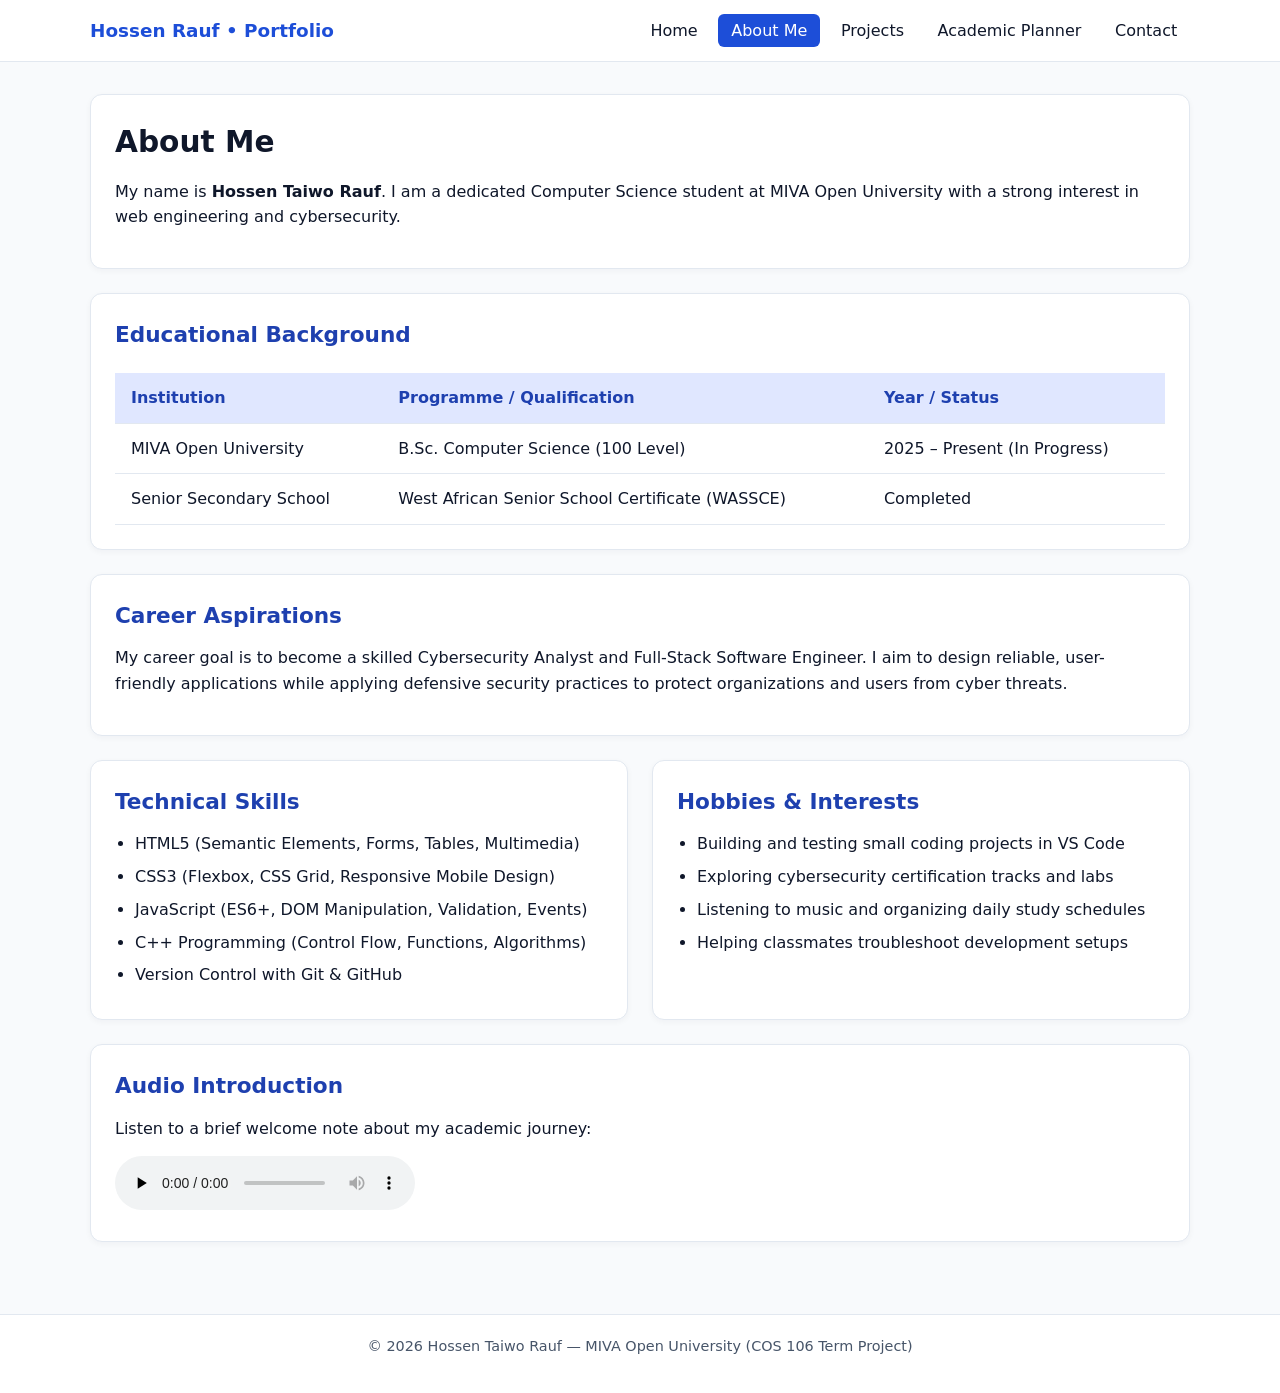
==== about.html @ b8addedc "Complete COS 106 student portfolio and academic planner" ====
<!DOCTYPE html>
<html lang="en">
<head>
  <meta charset="UTF-8" />
  <meta name="viewport" content="width=device-width, initial-scale=1.0" />
  <title>About Me | Hossen Taiwo Rauf</title>
  <link rel="stylesheet" href="css/styles.css" />
</head>
<body>
  <header>
    <div class="container nav-bar">
      <a class="brand" href="index.html">Hossen Rauf • Portfolio</a>
      <nav aria-label="Primary Navigation">
        <ul>
          <li><a href="index.html">Home</a></li>
          <li><a class="active" href="about.html">About Me</a></li>
          <li><a href="projects.html">Projects</a></li>
          <li><a href="planner.html">Academic Planner</a></li>
          <li><a href="contact.html">Contact</a></li>
        </ul>
      </nav>
    </div>
  </header>

  <main class="container">
    <section class="card">
      <h1>About Me</h1>
      <p>
        My name is <strong>Hossen Taiwo Rauf</strong>. I am a dedicated Computer Science student
        at MIVA Open University with a strong interest in web engineering and cybersecurity.
      </p>
    </section>

    <section class="card">
      <h2>Educational Background</h2>
      <div class="table-wrap">
        <table>
          <thead>
            <tr>
              <th>Institution</th>
              <th>Programme / Qualification</th>
              <th>Year / Status</th>
            </tr>
          </thead>
          <tbody>
            <tr>
              <td>MIVA Open University</td>
              <td>B.Sc. Computer Science (100 Level)</td>
              <td>2025 – Present (In Progress)</td>
            </tr>
            <tr>
              <td>Senior Secondary School</td>
              <td>West African Senior School Certificate (WASSCE)</td>
              <td>Completed</td>
            </tr>
          </tbody>
        </table>
      </div>
    </section>

    <section class="card">
      <h2>Career Aspirations</h2>
      <p>
        My career goal is to become a skilled Cybersecurity Analyst and Full-Stack Software
        Engineer. I aim to design reliable, user-friendly applications while applying defensive
        security practices to protect organizations and users from cyber threats.
      </p>
    </section>

    <section class="grid-2">
      <article class="card">
        <h2>Technical Skills</h2>
        <ul class="clean-list">
          <li>HTML5 (Semantic Elements, Forms, Tables, Multimedia)</li>
          <li>CSS3 (Flexbox, CSS Grid, Responsive Mobile Design)</li>
          <li>JavaScript (ES6+, DOM Manipulation, Validation, Events)</li>
          <li>C++ Programming (Control Flow, Functions, Algorithms)</li>
          <li>Version Control with Git & GitHub</li>
        </ul>
      </article>

      <article class="card">
        <h2>Hobbies & Interests</h2>
        <ul class="clean-list">
          <li>Building and testing small coding projects in VS Code</li>
          <li>Exploring cybersecurity certification tracks and labs</li>
          <li>Listening to music and organizing daily study schedules</li>
          <li>Helping classmates troubleshoot development setups</li>
        </ul>
      </article>
    </section>

    <section class="card">
      <h2>Audio Introduction</h2>
      <p>Listen to a brief welcome note about my academic journey:</p>
      <audio controls preload="none">
        <source src="assets/media/intro.mp3" type="audio/mpeg" />
        Your browser does not support the HTML5 audio element.
      </audio>
    </section>
  </main>

  <footer>
    <div class="container">
      <p>© 2026 Hossen Taiwo Rauf — MIVA Open University (COS 106 Term Project)</p>
    </div>
  </footer>

  <script src="js/main.js"></script>
</body>
</html>
---- css/styles.css ----
/* css/styles.css */
:root {
  --bg: #f8fafc;
  --surface: #ffffff;
  --text: #0f172a;
  --muted: #475569;
  --primary: #1d4ed8;
  --primary-dark: #1e40af;
  --accent: #e0e7ff;
  --border: #e2e8f0;
  --success: #15803d;
  --danger: #b91c1c;
}

* {
  box-sizing: border-box;
  margin: 0;
  padding: 0;
}

body {
  font-family: system-ui, -apple-system, Segoe UI, Roboto, sans-serif;
  background-color: var(--bg);
  color: var(--text);
  line-height: 1.6;
  min-height: 100vh;
  display: flex;
  flex-direction: column;
}

.container {
  width: min(1100px, 92%);
  margin: 0 auto;
}

/* Header & Navigation */
header {
  background: var(--surface);
  border-bottom: 1px solid var(--border);
  position: sticky;
  top: 0;
  z-index: 100;
}

.nav-bar {
  display: flex;
  flex-wrap: wrap;
  justify-content: space-between;
  align-items: center;
  gap: 1rem;
  padding: 1rem 0;
}

.brand {
  font-weight: 700;
  font-size: 1.15rem;
  color: var(--primary);
  text-decoration: none;
}

nav ul {
  list-style: none;
  display: flex;
  flex-wrap: wrap;
  gap: 0.5rem;
}

nav a {
  text-decoration: none;
  color: var(--text);
  padding: 0.45rem 0.8rem;
  border-radius: 6px;
  font-weight: 500;
  transition: background-color 0.25s ease, color 0.25s ease, transform 0.2s ease;
}

nav a:hover,
nav a.active {
  background-color: var(--primary);
  color: #ffffff;
  transform: translateY(-1px);
}

/* Main Content & Cards */
main {
  flex: 1;
  padding: 2rem 0 3rem;
}

.card {
  background: var(--surface);
  border: 1px solid var(--border);
  border-radius: 12px;
  padding: 1.5rem;
  margin-bottom: 1.5rem;
  box-shadow: 0 2px 6px rgba(15, 23, 42, 0.04);
  transition: transform 0.25s ease, box-shadow 0.25s ease;
}

.card:hover {
  box-shadow: 0 8px 18px rgba(15, 23, 42, 0.08);
}

h1 {
  font-size: 1.85rem;
  margin-bottom: 0.75rem;
  color: var(--text);
}

h2 {
  font-size: 1.35rem;
  margin-bottom: 0.75rem;
  color: var(--primary-dark);
}

p {
  margin-bottom: 0.9rem;
}

/* Hero Section (Homepage) */
.hero {
  display: flex;
  flex-wrap: wrap;
  align-items: center;
  gap: 2rem;
}

.hero-img {
  width: 180px;
  height: 180px;
  object-fit: cover;
  border-radius: 50%;
  border: 4px solid var(--accent);
}

.hero-text {
  flex: 1;
  min-width: 260px;
}

.btn {
  display: inline-block;
  background-color: var(--primary);
  color: #ffffff;
  padding: 0.6rem 1.15rem;
  border: none;
  border-radius: 8px;
  font-size: 0.95rem;
  font-weight: 600;
  text-decoration: none;
  cursor: pointer;
  transition: background-color 0.2s ease, transform 0.15s ease;
}

.btn:hover {
  background-color: var(--primary-dark);
  transform: translateY(-1px);
}

.btn-secondary {
  background-color: #e2e8f0;
  color: var(--text);
}

.btn-secondary:hover {
  background-color: #cbd5e1;
}

.btn-danger {
  background-color: var(--danger);
}

.btn-danger:hover {
  background-color: #991b1b;
}

/* Grids & Lists */
.grid-2 {
  display: grid;
  grid-template-columns: repeat(auto-fit, minmax(280px, 1fr));
  gap: 1.5rem;
}

.projects-grid {
  display: grid;
  grid-template-columns: repeat(auto-fit, minmax(290px, 1fr));
  gap: 1.5rem;
}

.project-card img {
  width: 100%;
  height: 180px;
  object-fit: cover;
  border-radius: 8px;
  margin-bottom: 1rem;
  border: 1px solid var(--border);
}

.clean-list {
  padding-left: 1.25rem;
}

.clean-list li {
  margin-bottom: 0.45rem;
}

/* Tables */
.table-wrap {
  overflow-x: auto;
}

table {
  width: 100%;
  border-collapse: collapse;
  margin-top: 0.5rem;
}

th,
td {
  text-align: left;
  padding: 0.75rem 1rem;
  border-bottom: 1px solid var(--border);
}

th {
  background-color: var(--accent);
  color: var(--primary-dark);
}

/* Forms */
.form-group {
  margin-bottom: 1rem;
}

label {
  display: block;
  font-weight: 600;
  margin-bottom: 0.35rem;
}

input,
select,
textarea {
  width: 100%;
  padding: 0.65rem 0.8rem;
  border: 1px solid var(--border);
  border-radius: 8px;
  font: inherit;
  background: #ffffff;
}

input:focus,
select:focus,
textarea:focus {
  outline: 2px solid var(--primary);
  border-color: transparent;
}

.feedback {
  margin-top: 0.75rem;
  font-weight: 600;
}

.feedback.error {
  color: var(--danger);
}

.feedback.success {
  color: var(--success);
}

/* Academic Planner Tasks */
.planner-row {
  display: grid;
  grid-template-columns: 2fr 1fr 1fr auto;
  gap: 0.75rem;
  align-items: end;
}

.task-list {
  list-style: none;
  margin-top: 1rem;
}

.task-item {
  display: flex;
  flex-wrap: wrap;
  justify-content: space-between;
  align-items: center;
  gap: 0.75rem;
  padding: 0.85rem 1rem;
  border: 1px solid var(--border);
  border-radius: 8px;
  margin-bottom: 0.65rem;
  background: #ffffff;
  animation: fadeIn 0.25s ease;
}

.task-item.completed .task-title {
  text-decoration: line-through;
  color: var(--muted);
}

.task-actions {
  display: flex;
  gap: 0.5rem;
}

@keyframes fadeIn {
  from {
    opacity: 0;
    transform: translateY(4px);
  }
  to {
    opacity: 1;
    transform: translateY(0);
  }
}

/* Footer */
footer {
  background: var(--surface);
  border-top: 1px solid var(--border);
  padding: 1.25rem 0;
  color: var(--muted);
  font-size: 0.9rem;
  text-align: center;
}

/* Responsive Mobile Adjustments */
@media (max-width: 720px) {
  .planner-row {
    grid-template-columns: 1fr;
  }

  .hero {
    flex-direction: column;
    text-align: center;
  }
}
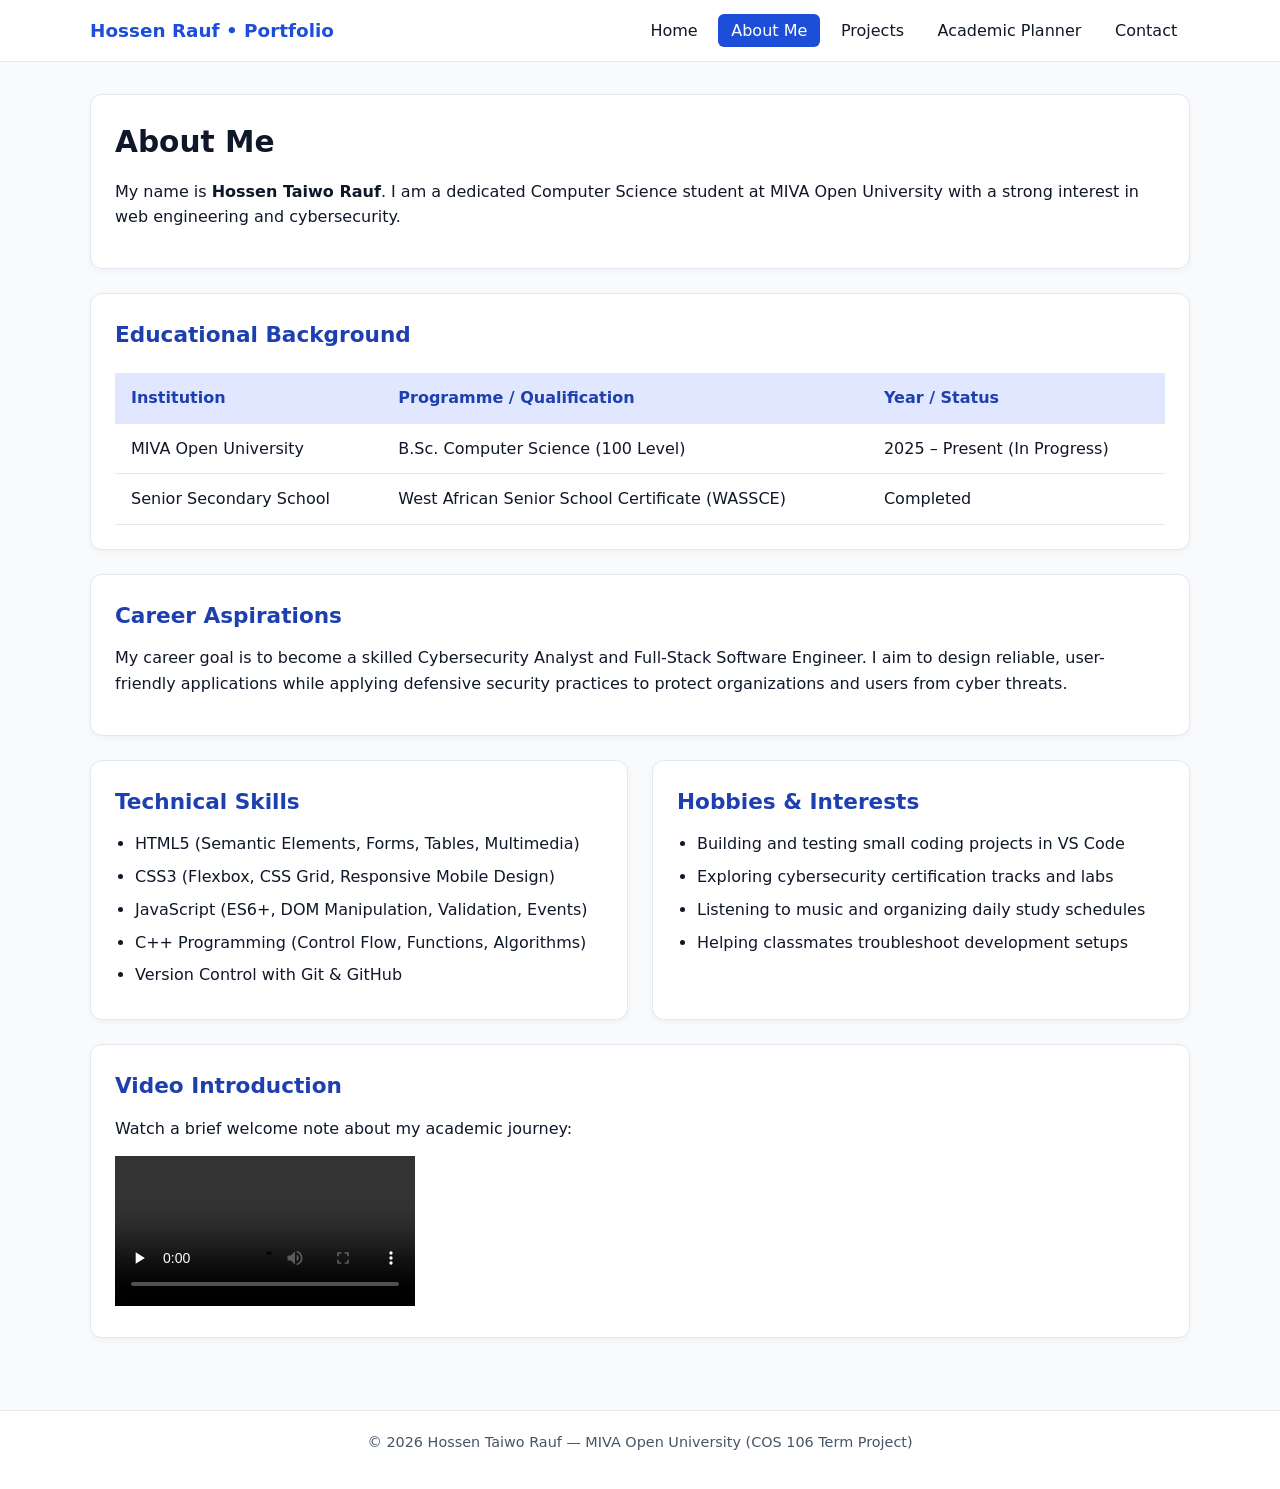
==== commit 1a8837e7: "Add profile photo and intro video" ====
--- a/about.html
+++ b/about.html
@@ -91,12 +91,12 @@
     </section>
 
     <section class="card">
-      <h2>Audio Introduction</h2>
-      <p>Listen to a brief welcome note about my academic journey:</p>
-      <audio controls preload="none">
-        <source src="assets/media/intro.mp3" type="audio/mpeg" />
-        Your browser does not support the HTML5 audio element.
-      </audio>
+      <h2>Video Introduction</h2>
+      <p>Watch a brief welcome note about my academic journey:</p>
+      <Video controls preload="none">
+        <source src="assets/media/intro.mp4" type="video/mp4" />
+        Your browser does not support the HTML5 video element.
+      </Video>
     </section>
   </main>
 
